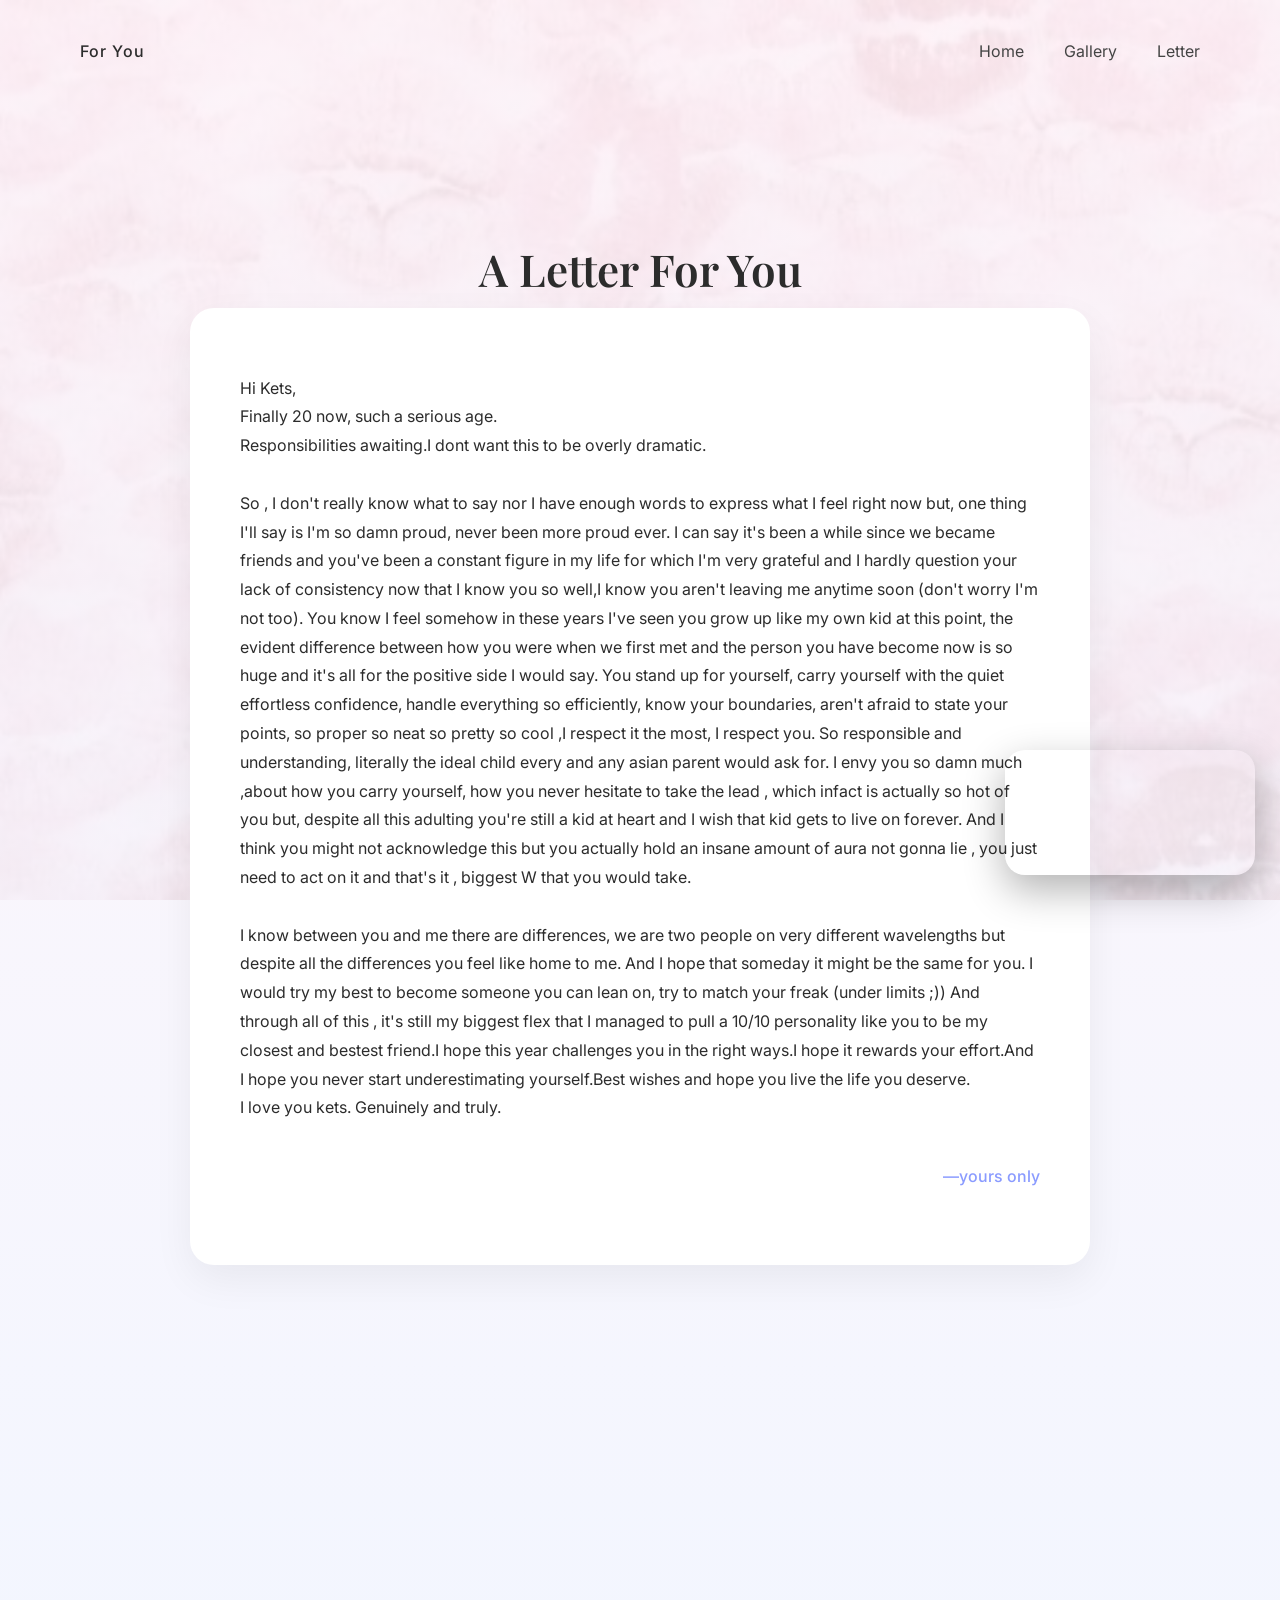
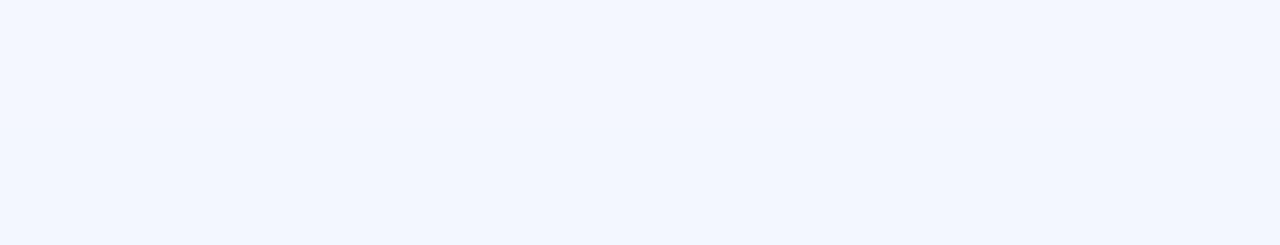
==== letter.html @ b9d0f758 "Add files via upload" ====
<!DOCTYPE html>
<html>
<head>
    <title>A Letter</title>
    <link rel="stylesheet" href="style1.css">
</head>
<body class="letter-page">

<nav>
    <div class="logo">For You</div>
    <ul>
        <li><a href="index.html">Home</a></li>
        <li><a href="gallery.html">Gallery</a></li>
        <li><a href="letter.html">Letter</a></li>
    </ul>
</nav>

<section class="container">
    <h1>A Letter For You</h1>

    <div class="card letter">
        <p>

Hi Kets,<br>
Finally 20 now, such a serious age.<br>
Responsibilities awaiting.I dont want this to be overly dramatic.<br>
<br>

So , I don't really know what to say nor I have enough words to express what I feel right now but, one thing I'll say is I'm so damn proud, never been more proud ever. I can say it's been a while since we became friends and you've been a constant figure in my life for which I'm very grateful and I hardly question your lack of consistency now that I know you so well,I know you aren't leaving me anytime soon (don't worry I'm not too). You know I feel somehow in these years I've seen you grow up like my own kid at this point, the evident difference between how you were when we first met and the person you have become now is so huge and it's all for the positive side I would say. You stand up for yourself, carry yourself with the quiet effortless confidence, handle everything so efficiently, know your boundaries, aren't afraid to state your points, so proper so neat so pretty so cool ,I respect it the most, I respect you. So responsible and understanding, literally the ideal child every and any asian parent would ask for. I envy you so damn much ,about how you carry yourself, how you never hesitate to take the lead , which infact is actually so hot of you but, despite all this adulting you're still a kid at heart and I wish that kid gets to live on forever. And I think you might not acknowledge this but you actually hold an insane amount of aura not gonna lie , you just need to act on it and that's it , biggest W that you would take.<br>
<br>

I know between you and me there are differences, we are two people on very different wavelengths but despite all the differences you feel like home to me. And I hope that someday it might be the same for you. I would try my best to become someone you can lean on, try to match your freak (under limits ;)) And through all of this , it's still my biggest flex that I managed to pull a 10/10 personality like you to be my closest and bestest friend.I hope this year challenges you in the right ways.I hope it rewards your effort.And I hope you never start underestimating yourself.Best wishes and hope you live the life you deserve.<br>

I love you kets. Genuinely and truly.
     

        <p class="signature">
            —yours only
        </p>
    </div>
</section>
<script>
document.querySelectorAll("a").forEach(link => {
    if (link.hostname === window.location.hostname) {
        link.addEventListener("click", function(e) {
            e.preventDefault();
            document.body.classList.add("fade-out");
            setTimeout(() => {
                window.location = this.href;
            }, 500);
        });
    }
});
</script>
<div class="floating-video">
    <video autoplay muted loop playsinline>
        <source src="montage.mp4" type="video/mp4">
    </video>
</div>
</body>
</html>
---- style1.css ----
/* Google Fonts */
@import url('https://fonts.googleapis.com/css2?family=Playfair+Display:wght@500;600&family=Inter:wght@300;400;500&display=swap');

/* Base */
body {
    margin: 0;
    font-family: 'Inter', sans-serif;
    background: linear-gradient(135deg, #f7f4ff, #e8f0ff, #fff2f7);
    color: #2c2c2c;
    overflow-x: hidden;
}

/* INDEX PAGE BACKGROUND */
body.home {
    min-height: 100vh;
    background:
        linear-gradient(
            rgba(255, 245, 250, 0.80),
            rgba(240, 245, 255, 0.80)
        ),
        url("text.png") no-repeat center center fixed;
    background-size: cover;
}

/* Navigation */
nav {
    display: flex;
    justify-content: space-between;
    align-items: center;
    padding: 25px 80px;
    animation: fadeDown 1s ease forwards;
}

.logo {
    font-weight: 500;
    letter-spacing: 1px;
}

nav ul {
    list-style: none;
    display: flex;
    gap: 40px;
}

nav a {
    text-decoration: none;
    color: #444;
    font-weight: 400;
    position: relative;
    transition: 0.3s ease;
}

/* Underline animation */
nav a::after {
    content: "";
    position: absolute;
    width: 0;
    height: 2px;
    left: 0;
    bottom: -5px;
    background: #8a9bff;
    transition: 0.3s ease;
}

nav a:hover::after {
    width: 100%;
}

/* Container */
.container {
    max-width: 900px;
    margin: 80px auto;
    text-align: center;
    padding: 20px;
    animation: fadeUp 1.2s ease forwards;
}

/* Headings */
h1 {
    font-family: 'Playfair Display', serif;
    font-size: 44px;
    font-weight: 600;
    margin-bottom: 10px;
}

/* Subtitle */
.subtitle {
    color: #666;
    margin-bottom: 50px;
    font-weight: 300;
}

/* Card */
.card {
    background: white;
    padding: 50px;
    border-radius: 24px;
    box-shadow: 0 15px 40px rgba(0, 0, 0, 0.06);
    line-height: 1.8;
    text-align: left;
    transition: 0.4s ease;
}

.card:hover {
    transform: translateY(-6px);
}

/* Gallery */
.gallery {
    display: flex;
    justify-content: center;
    gap: 40px;
    flex-wrap: wrap;
    margin-top: 40px;
}

.gallery img {
    width: 250px;
    border-radius: 18px;
    transition: transform 0.4s ease, box-shadow 0.4s ease;
    box-shadow: 0 8px 20px rgba(0, 0, 0, 0.06);
    cursor: pointer;
}

.gallery img:hover {
    transform: scale(1.07);
    box-shadow: 0 15px 35px rgba(0, 0, 0, 0.1);
}

/* Letter */
.letter p {
    margin-bottom: 24px;
}

.signature {
    margin-top: 40px;
    font-weight: 500;
    text-align: right;
    color: #8a9bff;
}

/* Animations */
@keyframes fadeUp {
    from {
        opacity: 0;
        transform: translateY(40px);
    }
    to {
        opacity: 1;
        transform: translateY(0);
    }
}

@keyframes fadeDown {
    from {
        opacity: 0;
        transform: translateY(-30px);
    }
    to {
        opacity: 1;
        transform: translateY(0);
    }
}
/* GALLERY PAGE */
body.gallery-page {
    min-height: 100vh;
    background:
        linear-gradient(
            rgba(255, 245, 250, 0.85),
            rgba(240, 245, 255, 0.85)
        ),
        url("m.jpg") no-repeat center center fixed;
    background-size: cover;
}

/* LETTER PAGE */
body.letter-page {
    min-height: 100vh;
    background:
        linear-gradient(
            rgba(255, 245, 250, 0.90),
            rgba(240, 245, 255, 0.90)
        ),
        url("l.jpg") no-repeat center center fixed;
    background-size: cover;
}
/* Video Section */
.video-section {
    margin-top: 100px;
    text-align: center;
    animation: fadeUp 1.5s ease forwards;
}

.video-title {
    font-family: 'Playfair Display', serif;
    font-size: 28px;
    margin-bottom: 35px;
    font-weight: 500;
}

.video-wrapper {
    display: flex;
    justify-content: center;
}

.video-wrapper video {
    width: 85%;
    max-width: 800px;
    border-radius: 22px;
    box-shadow: 0 20px 50px rgba(0, 0, 0, 0.18);
    transition: 0.4s ease;
}

.video-wrapper video:hover {
    transform: scale(1.02);
}
/* Bigger Floating Video */
.floating-video {
    position: fixed;
    bottom: 25px;
    right: 25px;
    width: 250px;   /* small size */
    border-radius: 20px;
    overflow: hidden;
    box-shadow: 0 15px 40px rgba(0, 0, 0, 0.3);
    z-index: 1000;
}

.floating-video video {
    width: 100%;
    height: auto;
    display: block;
}
.container {
    padding-bottom: 500px;
}
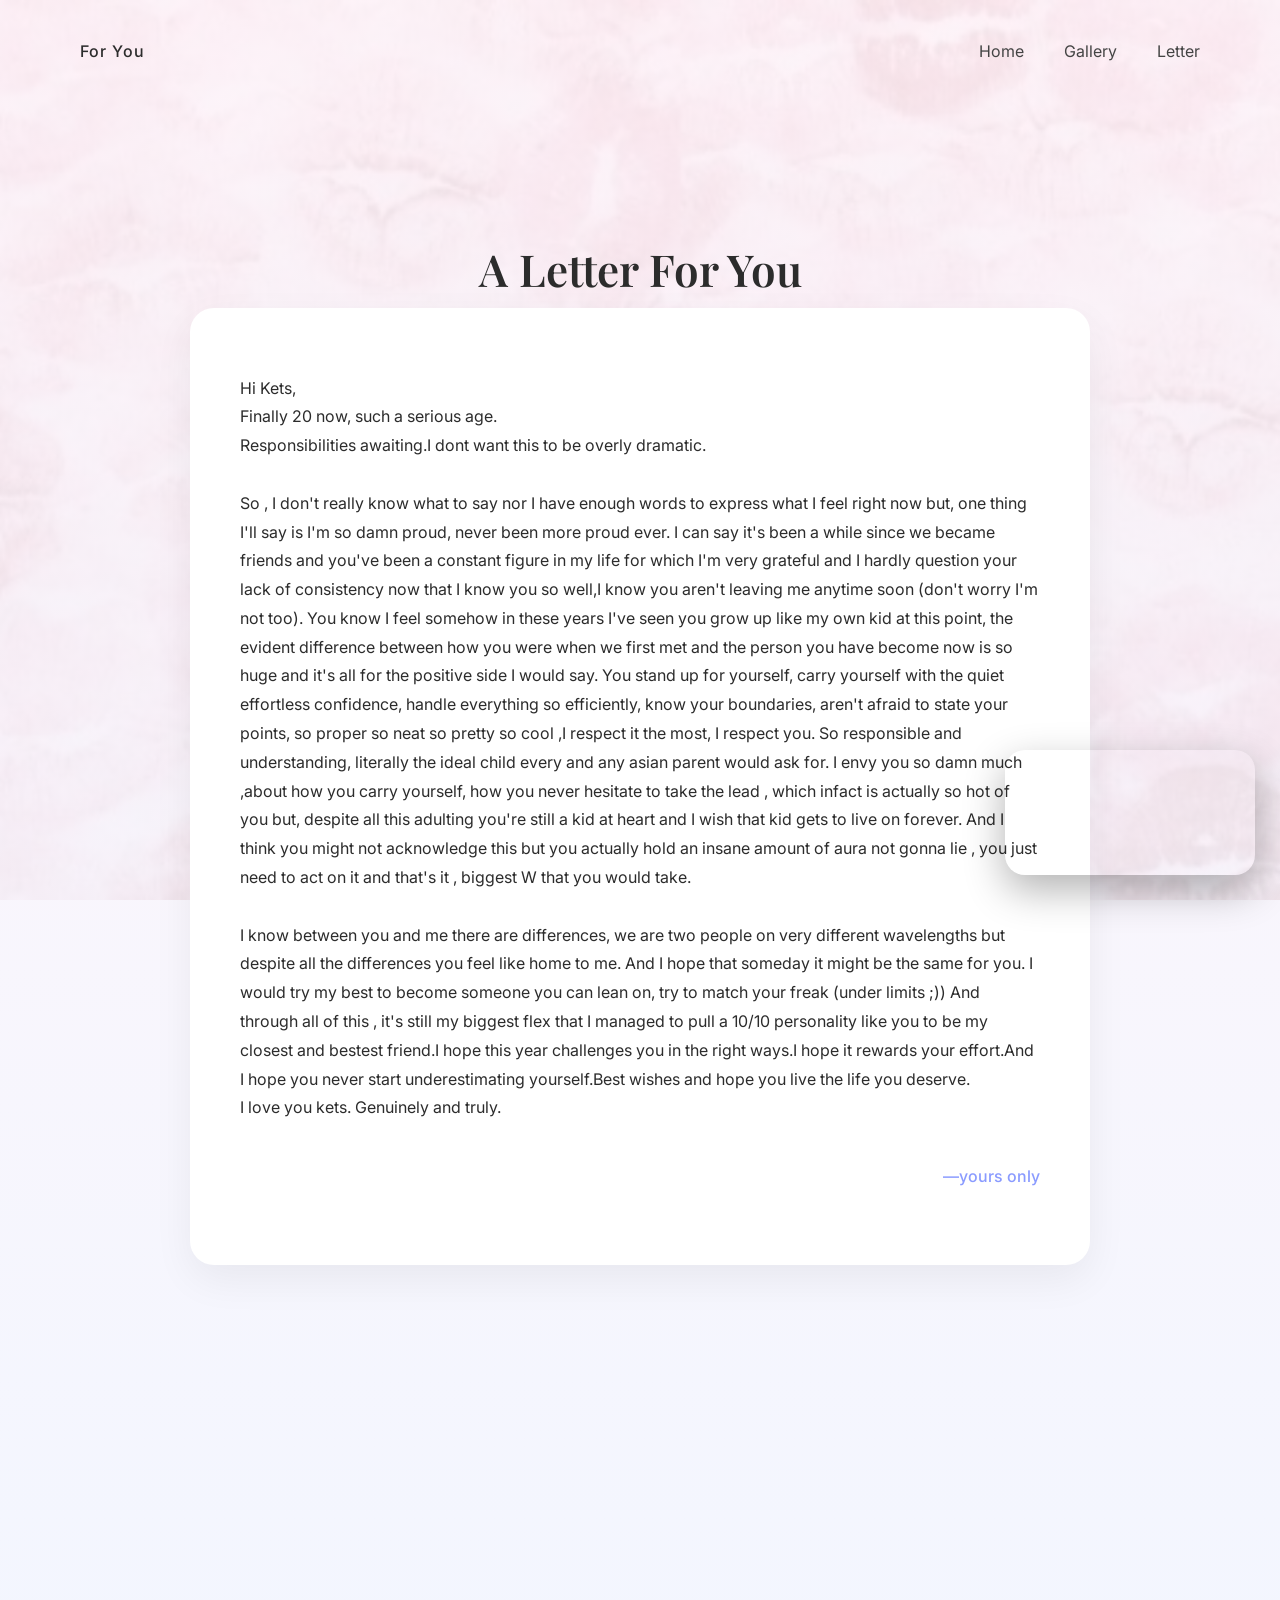
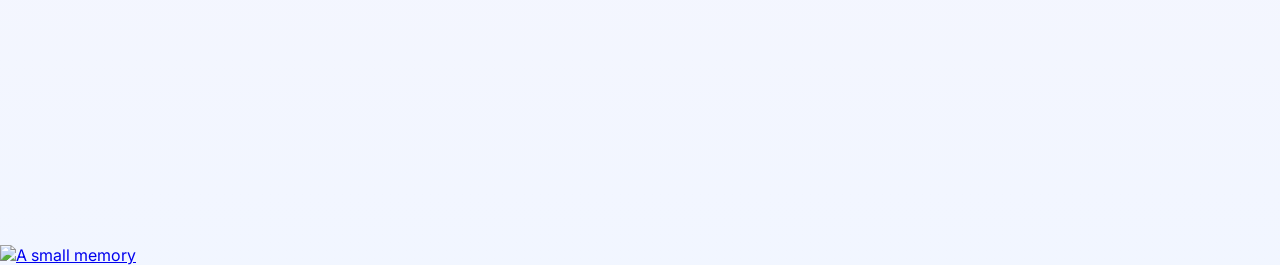
==== commit a543c946: "letter.html" ====
--- a/letter.html
+++ b/letter.html
@@ -39,6 +39,11 @@
         </p>
     </div>
 </section>
+  <div class="letter-image">
+    <a href="memory.jpg" target="_blank">
+        <img src="memory.jpg" alt="A small memory">
+    </a>
+</div>  
 <script>
 document.querySelectorAll("a").forEach(link => {
     if (link.hostname === window.location.hostname) {
@@ -58,4 +63,5 @@
     </video>
 </div>
 </body>
-</html>+
+</html>
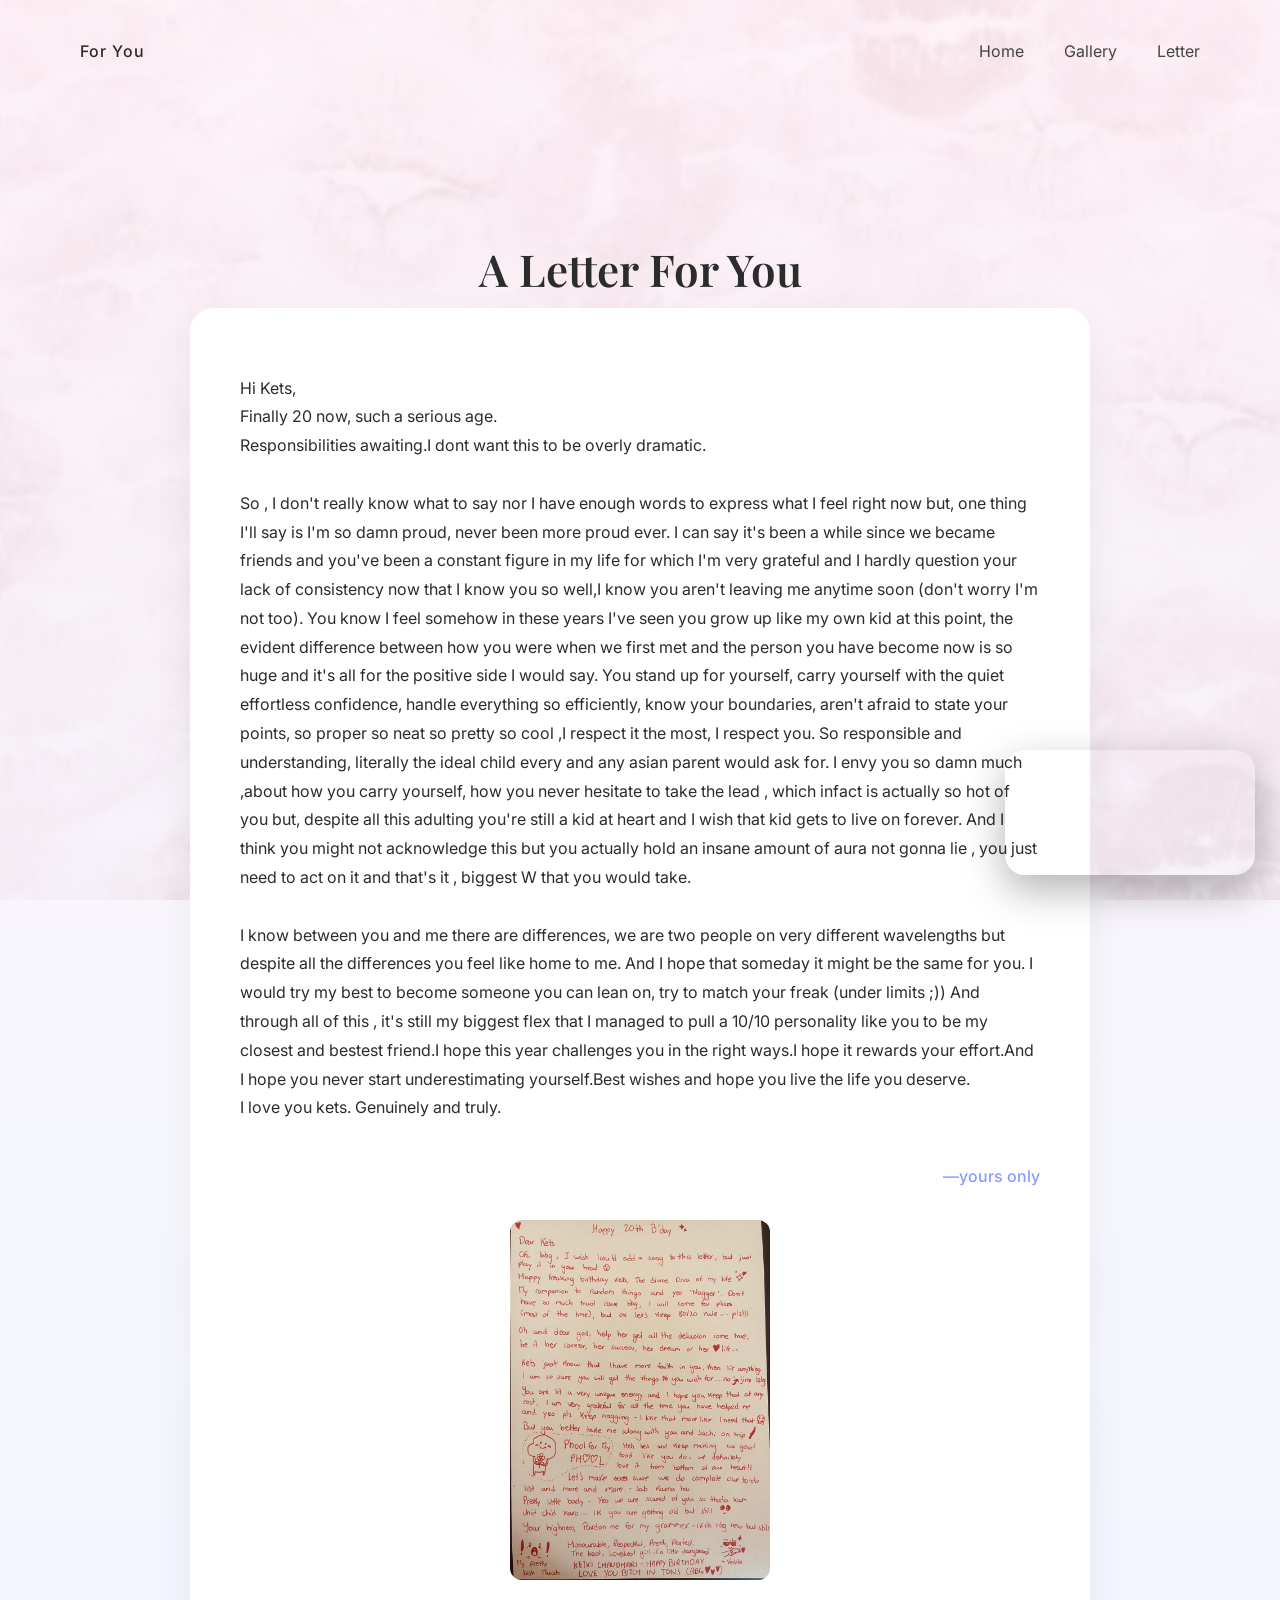
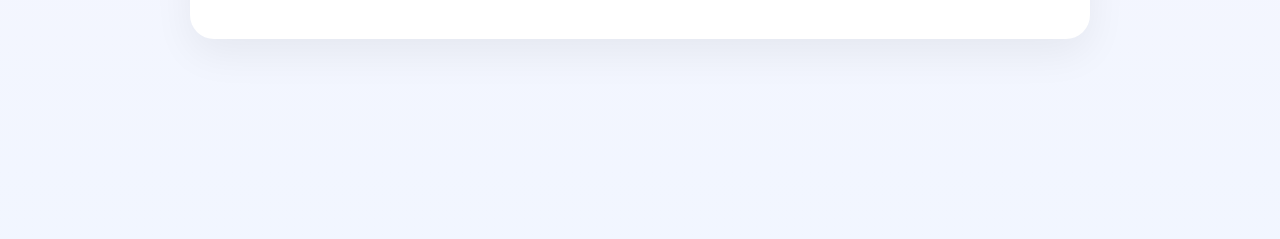
==== commit f2c52793: "letter.html" ====
--- a/letter.html
+++ b/letter.html
@@ -37,13 +37,13 @@
         <p class="signature">
             —yours only
         </p>
-    </div>
-</section>
-  <div class="letter-image">
+          <div class="letter-image">
     <a href="memory.jpg" target="_blank">
         <img src="memory.jpg" alt="A small memory">
     </a>
-</div>  
+</div> 
+    </div>
+</section> 
 <script>
 document.querySelectorAll("a").forEach(link => {
     if (link.hostname === window.location.hostname) {
@@ -65,3 +65,4 @@
 </body>
 
 </html>
+
--- a/style1.css
+++ b/style1.css
@@ -232,5 +232,29 @@
     display: block;
 }
 .container {
-    padding-bottom: 500px;
-}+    padding-bottom: 120px;
+
+}
+.letter-image {
+    margin-top: 10px;
+    text-align: center;
+}
+
+.letter-image img {
+    width: 350px;
+    border-radius: 15px;
+    cursor: pointer;
+    transition: transform 0.3s ease;
+}
+
+.letter-image img:hover {
+    transform: scale(1.05);
+}
+.letter-image img {
+    width: 260px;
+    border-radius: 12px;
+    margin-top: 5px;
+}
+
+
+
